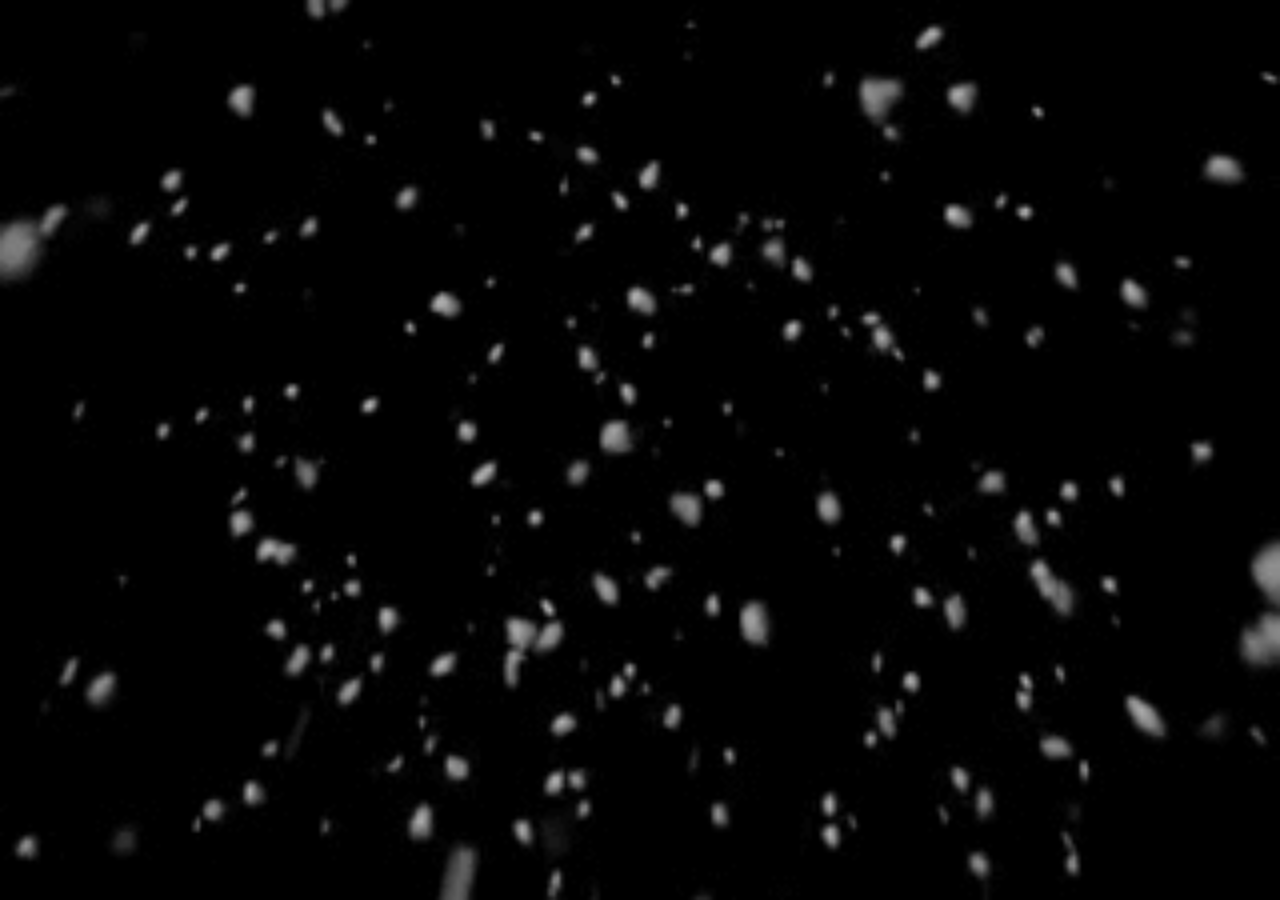
==== instruction.html @ 7f675812 "Add the instruction page" ====
<html>
<head>
    <meta http-equiv="Content-Type" content="text/html;charset=UTF-8">
    <link rel="icon" href="image/logo.png">
    
    <link rel="stylesheet" href="style.css">    
    <title>Instruction</title>
</head>
<body>
    <main id="instruction">
        <div id="introduction">
            
        </div>
        <div id="objects">
            
        </div>
        <div id="howTo">
            
        </div>
        <div id="scale">
            
        </div>
    </main>
</body>
</html>
---- style.css ----
* {
    margin: 0;
    padding: 0;
    box-sizing: border-box;
}

/***********************************************/
/*ENEMY INFORMATION*/
/***********************************************/
#enemy{
    background-color: #514e4e;
    text-align: center;
    border-style: inset;
    border-width: 7px;
    border-color: aqua;
    
    display: flex;
    align-items: center;
    justify-content: center;
    flex-direction: column;
    
    grid-area: box1;
}


.ship {
/*    margin-top: 5%;*/
    width: 100%;
/*    height: 60%;*/
}

#shipright {
    display: none;
}

#shipleft {
    display: block;
}

#enemyLeft {
    width: 90%;
    height: 20%;
    background-color: yellow;
    margin: 0px auto;
    font-family: cursive;
    font-size: 1.5vw;
    
    display: flex;
    align-items: center;
    justify-content: center;
    flex-direction: column;
}



/*****************************************************/
/*PLAYER INFORMATION*/
/*****************************************************/
#us{
    background-color: #514e4e;
    text-align: center;
    border-style: inset;
    border-width: 7px;
    border-color: #b213aa;
    
    display: flex;
    align-items: center;
    justify-content: center;
    flex-direction: column;
    
    grid-area: box2;
}

#time {
    width: 100%;
    height: 20%;
    background-color: black;
    margin: 20px auto 0px;
    font-family: cursive;
    font-size: 1.5vw;
    border-radius: 20px;
    color: aliceblue;
    
    display: flex;
    align-items: center;
    justify-content: center;
    flex-direction: column;
}

#live {
    width: 90%;
    height: 30%;
    margin: 20px auto 10px;
    background: radial-gradient(#7634bc, #360966);
    
    display: flex;
    align-items: center;
    justify-content: center;
/*    flex-direction: column;*/
}

.life{
    width: 20%;
    height: 80%;
    margin: 2px 5px 0px 5px;
}

#buttons {
    width: 100%;
    height: 50%;
/*    margin: 40px auto 40px;*/
    font-family: cursive;
    
    display: flex;
    align-items: center;
    justify-content: center;
    flex-direction: column;
}

#but {
    width: 100%;
    height: 50%;
    display: flex;
    flex-direction: row;
}

#question {
    font-size: 1.5vw;
    width: 20%;
    height: 75%;
    margin-right: 5%;
    margin-left: 2.5%;
    border-radius: 20px;
    background-color: #13a55f;
    box-shadow: 0px 2px black;
    cursor: pointer;
    
    display: flex;
    align-items: center;
    justify-content: center;
    flex-direction: column;
}

#question:hover {
    background-color: white;
}

#question:active {
    top: 2px;
    box-shadow: 0px 0px black;
}

#StartReset{
    width: 70%;
    height: 75%;
/*    left: 120px;*/
/*    line-height: 2.3;*/
    margin-bottom: 10px;
    font-size: 1.5vw;
    border-radius: 20px;
    background-color: #d31313;
    box-shadow: 0px 2px black;
    cursor: pointer;
    color: white;
    
    display: flex;
    align-items: center;
    justify-content: center;
    flex-direction: column;
}

#StartReset:hover {
    background-color: #2c62d6;
    color: black;
}

#StartReset:active {
    top: 2px;
    box-shadow: 0px 0px black;
}

#tankSide3 {
    display:block;
}

#tankSide2 {
    display:none;
}

#tankSide1 {
    display:none;
}

#tankSide0 {
    display:none;
}







/*****************************************************/
/*GAME CONTENT*/
/*****************************************************/
#gameContent {
    background-color: black;
    grid-area: box3;
}

#rock1 {
    position:absolute;
    bottom: 0%;
}

#rock2 {
    position:absolute;
    bottom: 0%;
    right: 0%;
}

#wall1 {
    position:absolute;
    top: 85%;
    left: 27%; 
}

#wall2 {
    position:absolute;
    top: 35%;
    left: 70%; 
}

#tank{
    position:absolute;
    bottom: 0%;
    left: 27%;
}

.bul {
    display: none;
    position: absolute;
}

.asteroids {
    display: none;
    position: absolute;
}

#levelUp{
    display: none;
    position: absolute;
}

.enemyShip {
    display: none;
    position: absolute;
}


#lose{
    width: 50%;
    height: 50%;
    background: linear-gradient(#054656, #0882a0);
    position: absolute;
    text-align: center;
    font-family: cursive;
    border-radius: 30px;
    top: 20%;
    left: 35%;
    font-size: 3vw;
    line-height: 2;
    color: aliceblue;
    padding: 20px;
/*    display: none;*/
    
    visibility: hidden;
    display: flex;
    align-items: center;
    justify-content: center;
    flex-direction: column;
}



#win {
    width: 50%;
    height: 55%;
    background: linear-gradient(#cd09f4, #6a107c);
    position: absolute;
    text-align: center;
    font-family: cursive;
    border-radius: 30px;
    top: 25%;
    left: 35%;
    line-height: 2;
    font-size: 3vw;
    color: aliceblue;
/*    display: none;*/
    
    visibility: hidden;
    display: flex;
    align-items: center;
    justify-content: center;
    flex-direction: column;
}



#giveUp0 {
    width: 60%;
    height: 50%;
    background: linear-gradient(#054656, #0882a0);
    position: absolute;
    text-align: center;
    font-family: cursive;
    border-radius: 30px;
    top: 20%;
    left: 30%;
    font-size: 3vw;
    color: aliceblue;
    padding: 20px;
    
    visibility: hidden;
    display: flex;
    align-items: center;
    justify-content: center;
    flex-direction: column;
}

#giveUp {
    width: 60%;
    height: 50%;
    background: linear-gradient(#054656, #0882a0);
    position: absolute;
    text-align: center;
    font-family: cursive;
    border-radius: 30px;
    top: 20%;
    left: 30%;
    font-size: 3vw;
    color: aliceblue;
    padding: 20px;
    
    visibility: hidden;
    display: flex;
    align-items: center;
    justify-content: center;
    flex-direction: column;
}

/* Fading animation for visibility */
/*
.fade {
  animation: 6s fadeIn;
  animation-fill-mode: forwards;
}

@keyframes fadeIn {
  100% {
    opacity: 1;
  }
  0% {
    visibility: hidden;
    opacity: 0;
  }
}
*/



/* Fading animation for display */
/*
.fade {
  -webkit-animation-name: fade;
  -webkit-animation-duration: 6.0s;
  animation-name: fade;
  animation-duration: 6.0s;
}

@-webkit-keyframes fade {
  from {opacity: 1} 
  to {opacity: 0}
}

@keyframes fade {
  from {opacity: 1} 
  to {opacity: 0}
}
*/

/*****************************************************/
/*GRID CONTENT*/
/*****************************************************/
#mainC{
    height: 100vh;
    display: grid;
    grid-template-columns: 1fr 4fr;
    grid-template-rows: 1fr 1fr;
    grid-template-areas: "box1 box3"
                         "box2 box3"
}

body {
    background: url("image/snow.gif");
    background-size: cover;
    height: 100%;
    width: 100%;
    background-position: center;
/*    background-repeat: no-repeat;*/
/*
    min-width: 1070px;
    min-height: 695px;
*/
}

.rotate90 {
    -webkit-transform: rotate(90deg);
    -moz-transform: rotate(90deg);
    -o-transform: rotate(90deg);
    -ms-transform: rotate(90deg);
    transform: rotate(90deg);
}

.rotate180 {
    -webkit-transform: rotate(180deg);
    -moz-transform: rotate(180deg);
    -o-transform: rotate(180deg);
    -ms-transform: rotate(180deg);
    transform: rotate(180deg);
}

.rotate270 {
    -webkit-transform: rotate(270deg);
    -moz-transform: rotate(270deg);
    -o-transform: rotate(270deg);
    -ms-transform: rotate(270deg);
    transform: rotate(270deg);
}
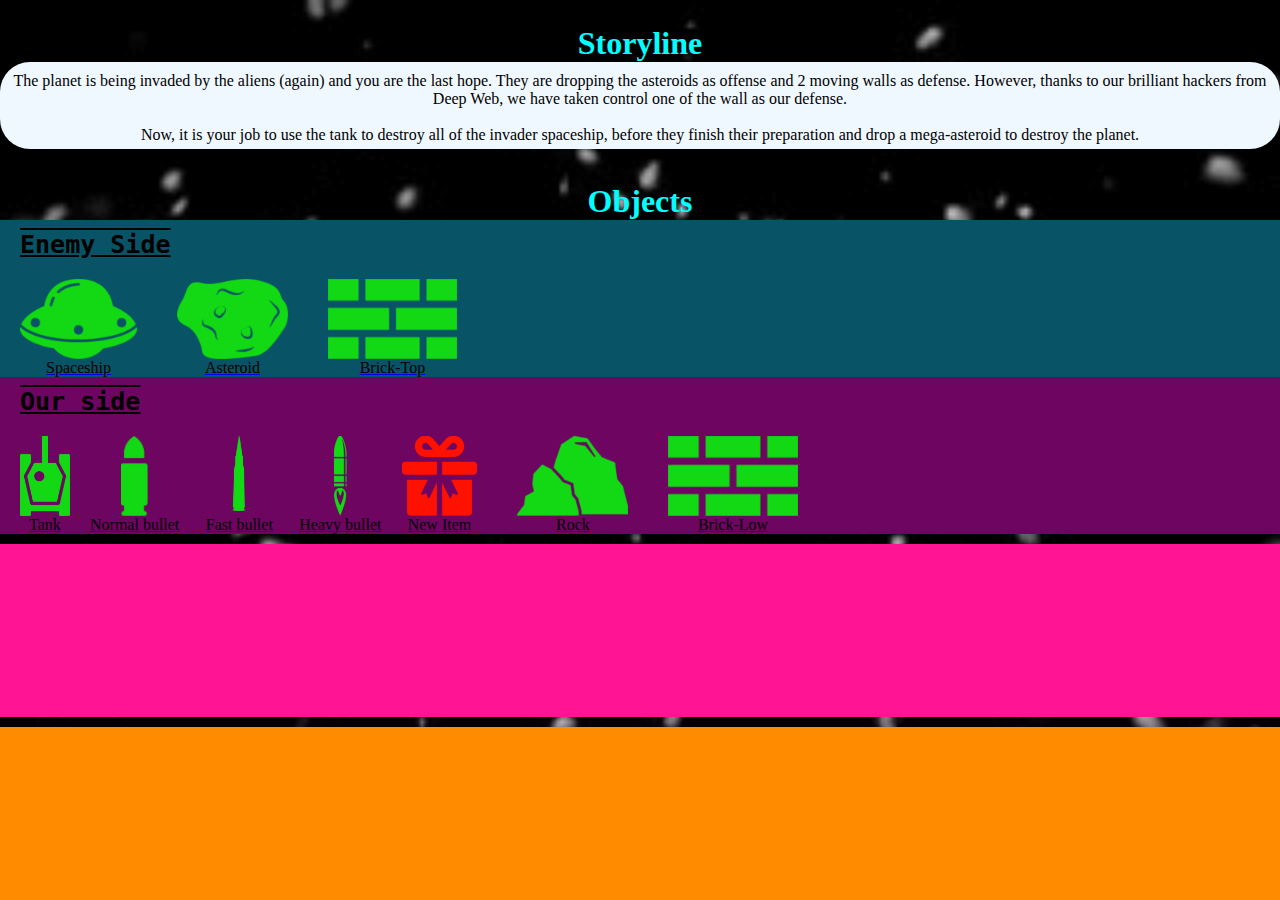
==== commit 67ea5098: "Add half of the instruction" ====
--- a/instruction.html
+++ b/instruction.html
@@ -9,9 +9,65 @@
 <body>
     <main id="instruction">
         <div id="introduction">
-            
+            <h1>Storyline</h1>
+            <div>
+                <p id="para1">The planet is being invaded by the aliens (again) and you are the last hope. They are dropping the asteroids as offense and 2 moving walls as defense. However, thanks to our brilliant hackers from Deep Web, we have taken control one of the wall as our defense.</p> <br>
+                <p id="para2">Now, it is your job to use the tank to destroy all of the invader spaceship, before they finish their preparation and drop a mega-asteroid to destroy the planet.</p>
+            </div>
         </div>
         <div id="objects">
+            <h1>Objects</h1>
+            <div id="wrap">
+                <h3 class="lol">Enemy Side</h3>
+                <div id="Opposition">
+                    <a href="https://logomakr.com/1QpNTm" target="_blank">
+                        <img src="image/game/ship_1QpNTm.png" class="item">
+                        <p class="word">Spaceship</p>
+                    </a>
+                    <a href="https://logomakr.com/4phgXu" target="_blank">
+                        <img src="image/game/meteor_4phgXu.png" class="item">
+                        <p class="word">Asteroid</p>
+                    </a>
+                    <a href="https://logomakr.com/9YIaLF" target="_blank">
+                        <img src="image/game/brick_9YIaLF.png" class="item">
+                        <p class="word">Brick-Top</p>
+                    </a>
+                </div>    
+            </div>
+            <div id="wrap2">
+                <h3 class="lol">Our side</h3>
+                <div id="Our">
+                    <a href="https://logomakr.com/7bd7xn" target="_blank">
+                        <img src="image/game/tank_7bd7xn.png" class="item">
+                        <p class="word">Tank</p>
+                    </a>
+                    <a href="https://logomakr.com/0ifkhd" target="_blank">
+                        <img src="image/game/bullet_0ifkhd.png" class="item">
+                        <p class="word">Normal bullet</p>
+                    </a>
+                    <a href="https://logomakr.com/1SDB71" target="_blank">
+                        <img src="image/game/fastBullet_1SDB71.png" class="item">
+                        <p class="word">Fast bullet</p>
+                    </a>
+                    <a href="https://logomakr.com/8jP5N8" target="_blank">
+                        <img src="image/game/heavyBullet_8jP5N8.png" class="item">
+                        <p class="word">Heavy bullet</p>
+                    </a>
+                    <a href="https://logomakr.com/7LEWgw" target="_blank">
+                        <img src="image/game/gift_7LEWgw.png" class="item">
+                        <p class="word">New Item</p>
+                    </a>
+                    <a href="https://logomakr.com/1KRWVS" target="_blank">
+                        <img src="image/game/rock_1KRWVS.png" class="item">
+                        <p class="word">Rock</p>
+                    </a>
+                    <a href="https://logomakr.com/9YIaLF" target="_blank">
+                        <img src="image/game/brick_9YIaLF.png" class="item">
+                        <p class="word">Brick-Low</p>
+                    </a>
+                </div>    
+            </div>
+            
             
         </div>
         <div id="howTo">
--- a/style.css
+++ b/style.css
@@ -440,3 +440,116 @@
 }
 
 
+
+/*---------------------------------------------------Instruction PAGE-------------------------------------------------*/
+#instruction{
+    font-family: cursive;
+    height: 100vh;
+    display: grid;
+    grid-template-rows: 1fr 1fr 1fr 1fr;
+    grid-gap: 10px;
+/*    grid-template-columns: 1fr 1fr;*/
+}
+
+#introduction {
+    
+    display: flex;
+    align-items: center;
+    justify-content: center;
+    flex-direction: column;
+    
+    color: aqua;
+}
+
+#introduction div {
+    background-color: aliceblue;
+    border-radius: 30px;
+/*    font-size: 1.5vw;*/
+}
+
+#para1 {
+    margin: 10px 10px 0px 10px;
+    text-align: center;
+    color: black;
+}
+
+#para2 {
+    margin: 0px 10px 5px 10px;
+    text-align: center;
+    color: black;
+}
+
+/*----------------------------------------------------------------------------------------------------------*/
+#objects {
+    color: aqua;
+}
+
+#objects h1 {
+    text-align: center;
+}
+
+#wrap {
+    display: flex;
+    flex-direction: column;
+    color: black;
+    background-color: #095366;
+}
+
+#wrap2 {
+    display: flex;
+    flex-direction: column;
+    color: black;
+    background-color: #6d0561;
+}
+
+#Opposition{
+    text-align: center;
+    display: flex;
+    flex-wrap: wrap;
+}
+
+#Our {
+    text-align: center;
+    display: flex;
+    flex-wrap: wrap;
+}
+
+
+.item {
+    height: 80px;
+    margin: 20px 20px 0px 20px;
+}
+
+.lol {
+    margin: 10px 0px 0px 20px;
+    font-size: 25px;
+    font-family: "Lucida Console", Monaco, monospace;
+    text-decoration: underline overline;
+}
+
+.word {
+    color: black;
+}
+
+
+
+
+
+
+
+
+
+
+
+
+
+
+
+#howTo {
+    background-color: deeppink;
+}
+
+#scale {
+    background-color: darkorange;
+}
+
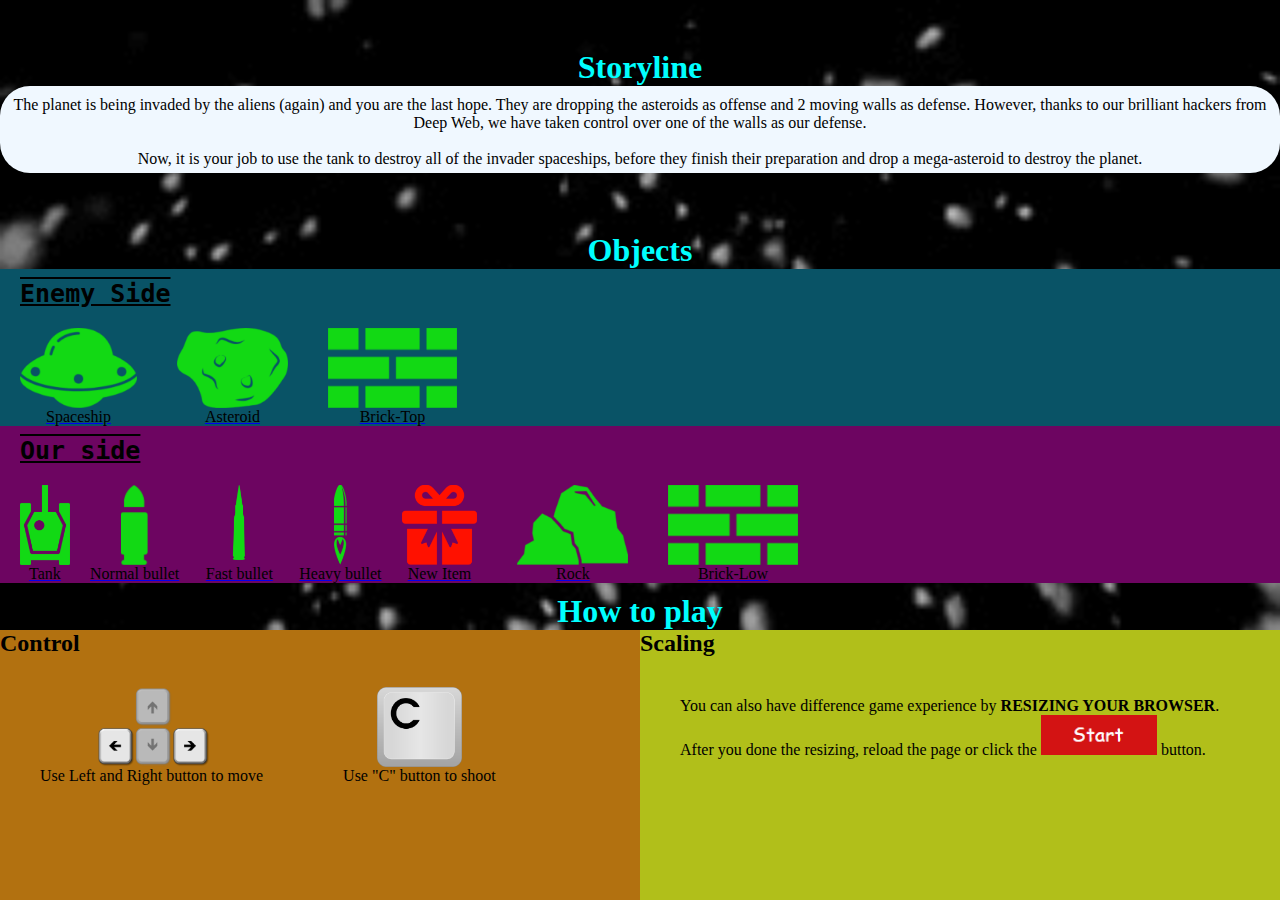
==== commit a01ff1c6: "Done the instruction" ====
--- a/instruction.html
+++ b/instruction.html
@@ -11,8 +11,8 @@
         <div id="introduction">
             <h1>Storyline</h1>
             <div>
-                <p id="para1">The planet is being invaded by the aliens (again) and you are the last hope. They are dropping the asteroids as offense and 2 moving walls as defense. However, thanks to our brilliant hackers from Deep Web, we have taken control one of the wall as our defense.</p> <br>
-                <p id="para2">Now, it is your job to use the tank to destroy all of the invader spaceship, before they finish their preparation and drop a mega-asteroid to destroy the planet.</p>
+                <p id="para1">The planet is being invaded by the aliens (again) and you are the last hope. They are dropping the asteroids as offense and 2 moving walls as defense. However, thanks to our brilliant hackers from Deep Web, we have taken control over one of the walls as our defense.</p> <br>
+                <p id="para2">Now, it is your job to use the tank to destroy all of the invader spaceships, before they finish their preparation and drop a mega-asteroid to destroy the planet.</p>
             </div>
         </div>
         <div id="objects">
@@ -67,13 +67,31 @@
                     </a>
                 </div>    
             </div>
+        </div>
+        
+        <div id="howTo">
+            <h1>How to play</h1>
             
+            <main id="how">
+                <div id="control">
+                    <h2 style="color: black;">Control</h2>
+                    <div id="Keyboard">
+                        <div class="buttons">
+                            <img src="image/download.png" class="item">
+                            <p >Use Left and Right button to move</p>
+                        </div>
+                        <div class="buttons">
+                            <img src="image/downloa.png" class="item">
+                            <p >Use "C" button to shoot</p>
+                        </div>
+                    </div>    
+                </div>
+                <div id="scaling">
+                    <h2 style="color: black;">Scaling</h2>
+                    <p>You can also have difference game experience by <strong>RESIZING YOUR BROWSER</strong>. After you done the resizing, reload the page or click the <img src="image/start.PNG" style="height: 40px;"> button.</p>
+                </div>    
+            </main>
             
-        </div>
-        <div id="howTo">
-            
-        </div>
-        <div id="scale">
             
         </div>
     </main>
--- a/style.css
+++ b/style.css
@@ -446,7 +446,7 @@
     font-family: cursive;
     height: 100vh;
     display: grid;
-    grid-template-rows: 1fr 1fr 1fr 1fr;
+    grid-template-rows: 1fr 1fr 1fr;
     grid-gap: 10px;
 /*    grid-template-columns: 1fr 1fr;*/
 }
@@ -532,24 +532,54 @@
 }
 
 
-
-
-
-
-
-
-
-
-
-
-
-
-
+/*-----------------------------------------------------------------------------------------------------------*/
 #howTo {
-    background-color: deeppink;
-}
-
-#scale {
-    background-color: darkorange;
-}
-
+    color: aqua;
+}
+
+#howTo h1 {
+    text-align: center;
+}
+
+#control {
+    grid-area: part1;
+    
+    display: flex;
+    flex-direction: column;
+    color: black;
+    background-color: #b27110;
+}
+
+#Keyboard {
+    text-align: center;
+    display: flex;
+    flex-wrap: wrap;
+}
+
+.buttons {
+    margin: 10px 40px 20px 40px;
+}
+
+
+#scaling {
+    color: black;
+    background-color: #b1bf1a;
+    grid-area: part2;
+}
+
+#scaling p {
+/*    line-height: 2px;*/
+    margin: 40px;
+}
+
+
+#how {
+    height: 30vh;
+    display:grid;
+    grid-template-columns: 1fr 1fr;
+    grid-template-areas: "part1 part2"
+}
+
+
+
+
